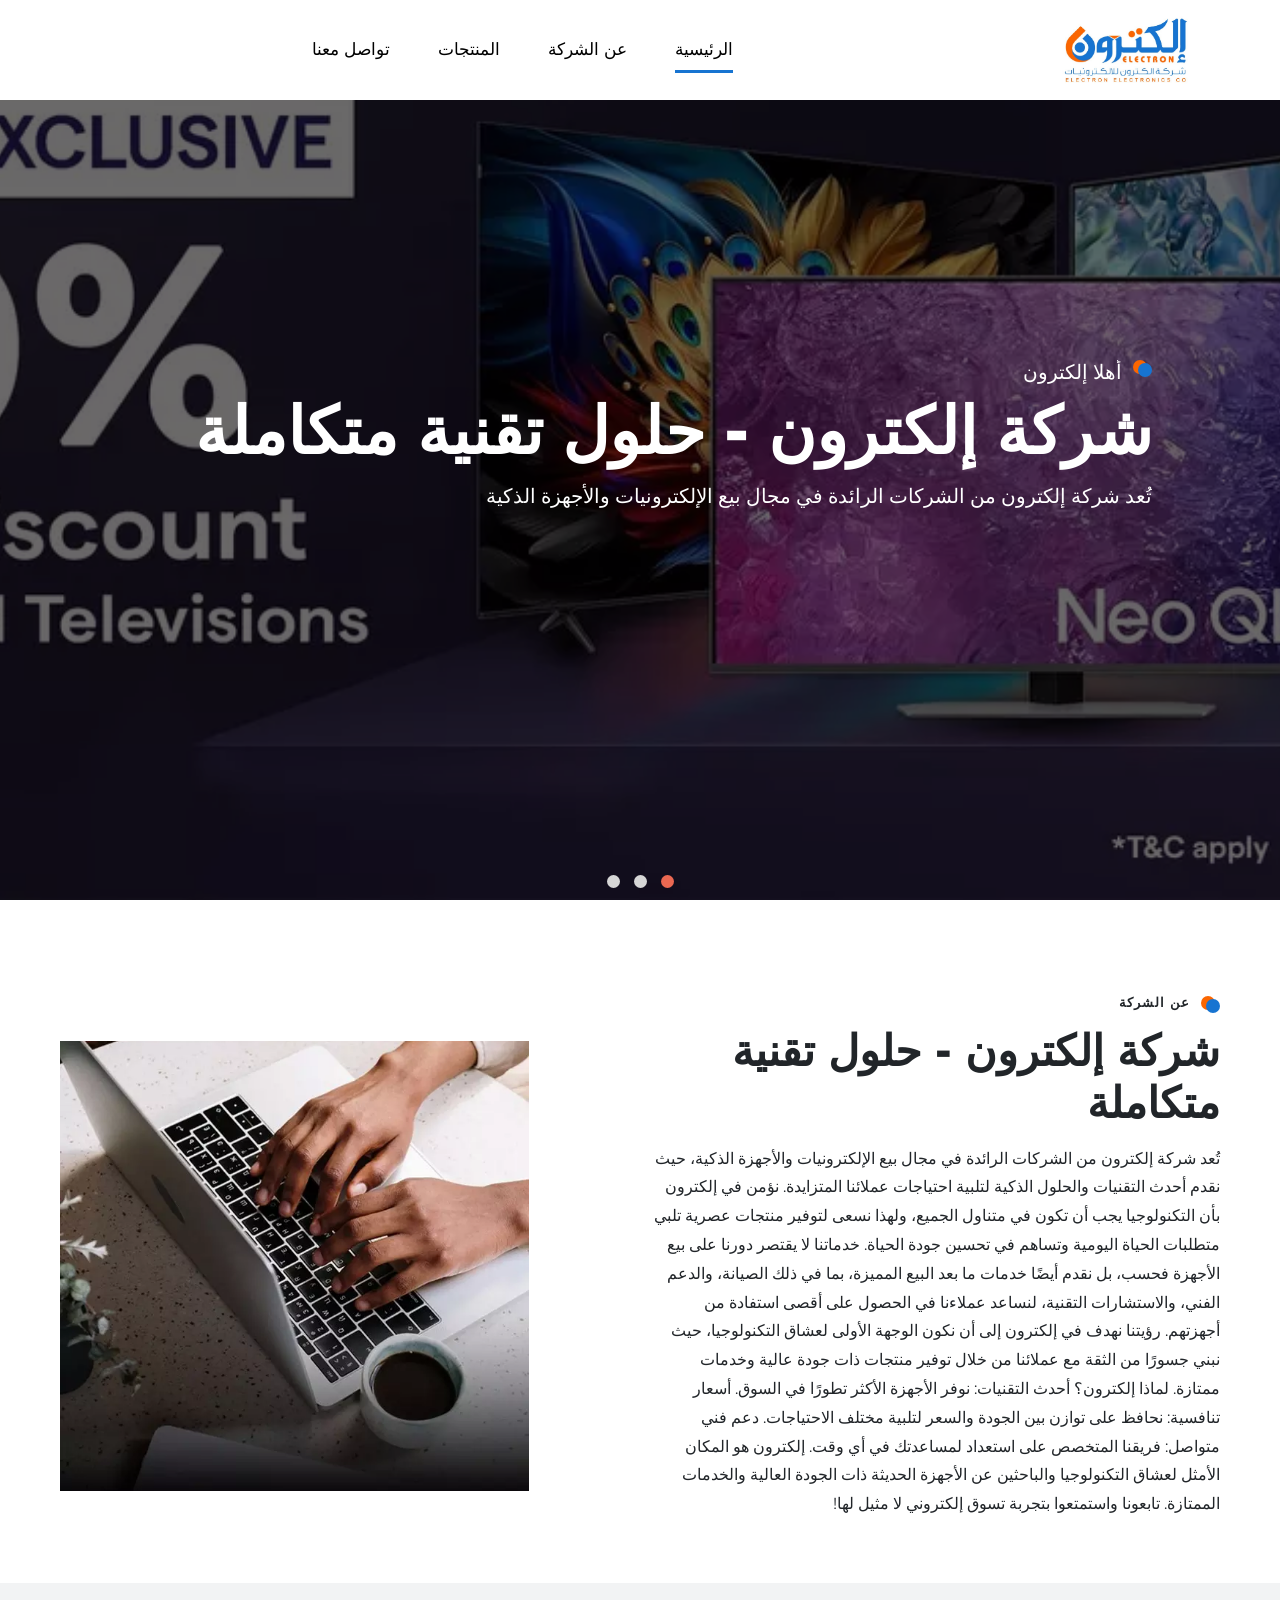
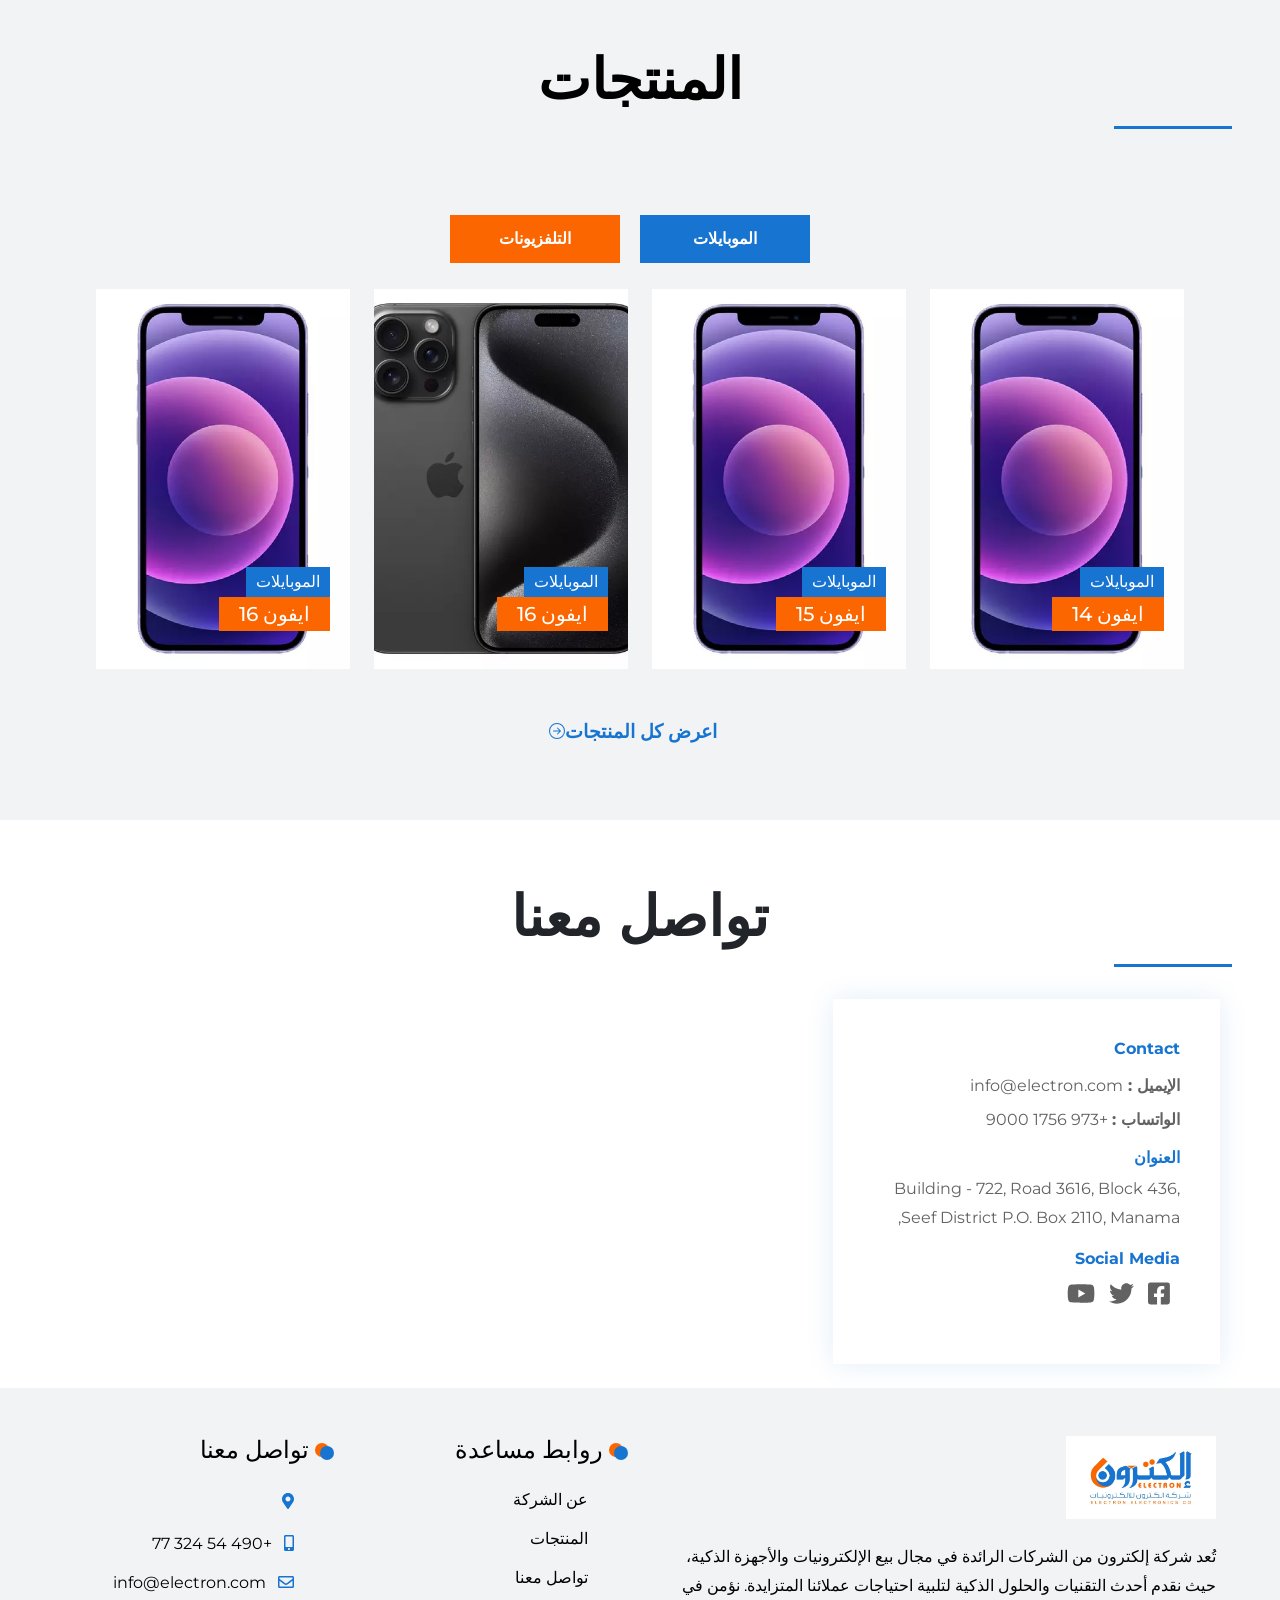
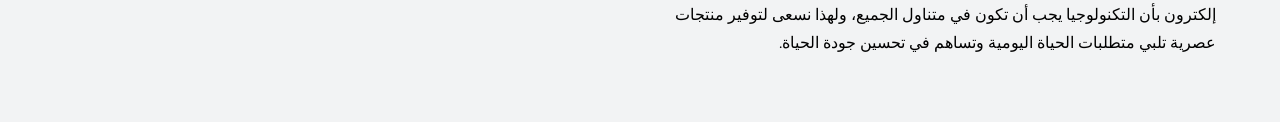
==== index.html @ dabadd3c "first commit" ====
<!DOCTYPE html>
<html dir="rtl" lang="ar">

<head>
  <meta charset="UTF-8" />
  <meta name="description" content="" />
  <meta name="keywords" content="" />
  <meta name="author" content="" />
  <meta http-equiv="X-UA-Compatible" content="IE=edge" />
  <meta name="viewport" content="width=device-width, initial-scale=1" />
  <meta property="og:url" content="" />
  <meta property="og:type" content="article" />
  <meta property="og:title" content="" />
  <meta property="og:description" content="" />
  <meta property="og:image" content="" />
  <title>إلكترون</title>

  <link rel="shortcut icon" href="SiteAssets/images/logo.jpg" sizes="25x25" />

  <!-- Stylesheets -->
  <link rel="stylesheet" href="SiteAssets/bootstrap-5.1.3/dist/css/bootstrap.min.css">
  <link rel="stylesheet" href="SiteAssets/fontawesome-free-5.15.4-web/css/all.min.css">
  <link rel="stylesheet" href="SiteAssets/css/animate.min.css">
  <link rel="stylesheet" href="SiteAssets/aos-master/dist/aos.css">


  <!-- Main Style -->
  <link rel="stylesheet" href="SiteAssets/css/style.css" type="text/css" />

  <!-- Owl Carousel -->
  <link rel="stylesheet" href="SiteAssets/OwlCarousel2-2.3.4/dist/assets/owl.carousel.min.css" />
  <link rel="stylesheet" href="SiteAssets/OwlCarousel2-2.3.4/dist/assets/owl.theme.default.min.css" />

  <!-- include Gallery (lightbox) plugin -->
  <link rel="stylesheet" href="SiteAssets/lightbox/css/lightbox.min.css" />
  <!-- fonts -->
  <link rel="preconnect" href="https://fonts.googleapis.com">
  <link rel="preconnect" href="https://fonts.gstatic.com" crossorigin>
  <link href="https://fonts.googleapis.com/css2?family=Montserrat:wght@400;500;600;700;800;900&display=swap"
    rel="stylesheet">
</head>

<body>

  <header class="navbar navbar-expand-lg navbar-dark fixed-top">
    <div class="contain px-5">
      <a class="navbar-brand" href="index.html">
        <img src="SiteAssets/images/logo.jpg">
      </a>
      <button class="navbar-toggler" type="button" data-bs-toggle="collapse" data-bs-target="#navbarSupportedContent"
        aria-controls="navbarSupportedContent" aria-expanded="false" aria-label="Toggle navigation">
        <span class="navbar-toggler-icon"></span>
      </button>
      <div class="collapse navbar-collapse" id="navbarSupportedContent">
        <ul class="navbar-nav mx-auto mb-2 mb-lg-0">
          <li class="nav-item active" aria-current="page">
            <a class="nav-link" href="index.html">الرئيسية</a>
          </li>
          <li class="nav-item">
            <a class="nav-link" href="about.html"> عن الشركة</a>
          </li>
          <li class="nav-item">
            <a class="nav-link" href="products.html">المنتجات</a>
          </li>
          <li class="nav-item">
            <a class="nav-link" href="contact.html"> تواصل معنا</a>
          </li>
        </ul>
      </div>


    </div>
  </header>

  <main>
    <section class="slider">
      <div class="owl-one owl-carousel owl-theme">
        <div class="item">
          <figure>
            <img src="SiteAssets/images/slide1.webp" alt="">
            <figcaption>
              <h5 class="slide-title-1"> أهلا إلكترون</h5>
              <h2 class="slide-title-2">            شركة إلكترون - حلول تقنية متكاملة
              </h2>
              <p class="slide-text">
                 تُعد شركة إلكترون من الشركات الرائدة في مجال بيع الإلكترونيات والأجهزة الذكية 
              </p>
            </figcaption>
          </figure>
        </div>

        <div class="item">
          <figure>
            <img src="SiteAssets/images/slide2.webp" alt="">
            <figcaption>
              <h5 class="slide-title-1"> أهلا إلكترون</h5>
              <h2 class="slide-title-2">            شركة إلكترون - حلول تقنية متكاملة
              </h2>
              <p class="slide-text">
                 تُعد شركة إلكترون من الشركات الرائدة في مجال بيع الإلكترونيات والأجهزة الذكية 
              </p>
            </figcaption>
          </figure>
        </div>
        <div class="item">
          <figure>
            <img src="SiteAssets/images/slide3.webp" alt="">
            <figcaption>
              <h5 class="slide-title-1"> أهلا إلكترون</h5>
              <h2 class="slide-title-2">            شركة إلكترون - حلول تقنية متكاملة
              </h2>
              <p class="slide-text">
                 تُعد شركة إلكترون من الشركات الرائدة في مجال بيع الإلكترونيات والأجهزة الذكية 
              </p>
            </figcaption>
          </figure>
        </div>
      </div>
    </section>

    <section class="about-sec p-sm-5 p-4 ">
      <div class="row pt-5 m-0 justify-content-between align-items-center overflow-hidden">
        <div class="col-lg-6 py-sm-0 py-4" data-aos="fade-left">
          <h6 class="about-mini-title">عن الشركة </h6>
          <h2 class="about-title my-3">
            شركة إلكترون - حلول تقنية متكاملة
          </h2>
          <p>

            تُعد شركة إلكترون من الشركات الرائدة في مجال بيع الإلكترونيات والأجهزة الذكية، حيث نقدم أحدث التقنيات
            والحلول الذكية لتلبية احتياجات عملائنا المتزايدة. نؤمن في إلكترون بأن التكنولوجيا يجب أن تكون في متناول
            الجميع، ولهذا نسعى لتوفير منتجات عصرية تلبي متطلبات الحياة اليومية وتساهم في تحسين جودة الحياة.

            خدماتنا
            لا يقتصر دورنا على بيع الأجهزة فحسب، بل نقدم أيضًا خدمات ما بعد البيع المميزة، بما في ذلك الصيانة، والدعم
            الفني، والاستشارات التقنية، لنساعد عملاءنا في الحصول على أقصى استفادة من أجهزتهم.

            رؤيتنا
            نهدف في إلكترون إلى أن نكون الوجهة الأولى لعشاق التكنولوجيا، حيث نبني جسورًا من الثقة مع عملائنا من خلال
            توفير منتجات ذات جودة عالية وخدمات ممتازة.

            لماذا إلكترون؟
            أحدث التقنيات: نوفر الأجهزة الأكثر تطورًا في السوق.
            أسعار تنافسية: نحافظ على توازن بين الجودة والسعر لتلبية مختلف الاحتياجات.
            دعم فني متواصل: فريقنا المتخصص على استعداد لمساعدتك في أي وقت.
            إلكترون هو المكان الأمثل لعشاق التكنولوجيا والباحثين عن الأجهزة الحديثة ذات الجودة العالية والخدمات
            الممتازة. تابعونا واستمتعوا بتجربة تسوق إلكتروني لا مثيل لها!


          </p>
        </div>
        <div class="col-lg-5 h-100" data-aos="fade-right">
          <figure class="about-img">
            <img src="SiteAssets/images/about.webp" alt="">

          </figure>
        </div>
      </div>

    </section>


    <section class="products p-sm-5 p-4 ">
      <h2 class="title display-4 pb-3 text-center" data-aos="fade-down">المنتجات</h2>
      <h6 class="px-xl-5 pt-3 text-center" data-aos="zoom-in">     في إلكترون، نقدم مجموعة واسعة من الأجهزة الإلكترونية، بما في ذلك الهواتف الذكية، وأجهزة الحاسوب المحمول،
        وأجهزة التلفاز الذكية، والسماعات، وغيرها من الملحقات التقنية. نقوم بتحديث تشكيلتنا باستمرار لضمان توفير أحدث
        الإصدارات التي تعتمد على أحدث التقنيات العالمية.</h6>
      <ul class="nav nav-pills justify-content-center" id="pills-tab" role="tablist">
        <li class="nav-item" role="presentation" data-aos="zoom-in">
          <button class="nav-link fw-bold active" id="pills-home-tab" data-bs-toggle="pill" data-bs-target="#pills-home"
            type="button" role="tab" aria-controls="pills-home" aria-selected="false">الموبايلات
          </button>

        </li>
        <li class="nav-item" role="presentation" data-aos="zoom-in">
          <button class="nav-link fw-bold" id="pills-profile-tab" data-bs-toggle="pill" data-bs-target="#pills-profile"
            type="button" role="tab" aria-controls="pills-profile" aria-selected="false">التلفزيونات
          </button>
        </li>
      </ul>
      <div class="tab-content px-xl-5 pt-3" id="pills-tabContent">
        <div class="tab-pane fade active show" id="pills-home" role="tabpanel" aria-labelledby="pills-home-tab">
          <div class="row">
            <div class="col-lg-3 col-md-6 mb-4 product position-relative" data-aos="zoom-in">
              <figure class="product-img m-0">
                <img src="SiteAssets/images/product1.webp" alt="#">
              </figure>
              <div class="pro-caption">
                <h6 class="product-btn"> <a href="products.html">الموبايلات</a></h6>
                <h5><a href="single-product.html"> ايفون 14</a></h5>
              </div>
            </div>
            <div class="col-lg-3 col-md-6 mb-4 product position-relative" data-aos="zoom-in">
              <figure class="product-img m-0">
                <img src="SiteAssets/images/product2.webp" alt="#">
              </figure>
              <div class="pro-caption">
                <h6 class="product-btn"> <a href="products.html">الموبايلات</a></h6>
                <h5><a href="single-product.html"> ايفون 15</a></h5>
              </div>
            </div>
            <div class="col-lg-3 col-md-6 mb-4 product position-relative" data-aos="zoom-in">
              <figure class="product-img m-0">
                <img src="SiteAssets/images/product3.webp" alt="#">
              </figure>
              <div class="pro-caption">
                <h6 class="product-btn"><a href="products.html">الموبايلات</a></h6>
                <h5><a href="single-product.html"> ايفون 16</a></h5>
              </div>
            </div>
            <div class="col-lg-3 col-md-6 mb-4 product position-relative" data-aos="zoom-in">
              <figure class="product-img m-0">
                <img src="SiteAssets/images/product1.webp" alt="#">
              </figure>
              <div class="pro-caption">
                <h6 class="product-btn"><a href="products.html">الموبايلات</a></h6>
                <h5><a href="single-product.html"> ايفون 16</a></h5>
              </div>
            </div>
          </div>

        </div>
        <div class="tab-pane fade" id="pills-profile" role="tabpanel" aria-labelledby="pills-profile-tab">
          <div class="row m-0">
            <div class="col-lg-4 col-md-6 mb-4 product position-relative" data-aos="zoom-in">
              <figure class="product-img m-0">
                <img src="SiteAssets/images/product2.jpg" alt="#">
              </figure>
              <div class="pro-caption">
                <h6 class="product-btn"></h6>
                <h5><a href="single-product.html">Product Name</a></h5>
              </div>
            </div>
            <div class=" col-lg-4 col-md-6 mb-4 product position-relative" data-aos="zoom-in">
              <figure class="product-img m-0">
                <img src="SiteAssets/images/product3.jpg" alt="#">
              </figure>
              <div class="pro-caption">
                <h6 class="product-btn">Category 2</h6>
                <h5><a href="single-product.html">Product Name</a></h5>
              </div>
            </div>
            <div class=" col-lg-4 col-md-6 mb-4 product position-relative" data-aos="zoom-in">
              <figure class="product-img m-0">
                <img src="SiteAssets/images/slider6.jpeg" alt="#">
              </figure>
              <div class="pro-caption">
                <h6 class="product-btn">Category 2</h6>
                <h5><a href="single-product.html">Product Name</a></h5>
              </div>
            </div>

          </div>

        </div>
        <div class="tab-pane fade" id="pills-contact" role="tabpanel" aria-labelledby="pills-contact-tab">
          <div class="row m-0">
            <div class=" col-lg-4 col-md-6 mb-4 product position-relative" data-aos="zoom-in">
              <figure class="product-img m-0">
                <img src="SiteAssets/images/product7.png" alt="#">
              </figure>
              <div class="pro-caption">
                <h6 class="product-btn">Category 3</h6>
                <h5><a href="single-product.html">Product Name</a></h5>
              </div>
            </div>
            <div class=" col-lg-4 col-md-6 mb-4 product position-relative" data-aos="zoom-in">
              <figure class="product-img m-0">
                <img src="SiteAssets/images/product8.png" alt="#">
              </figure>
              <div class="pro-caption">
                <h6 class="product-btn">Category 3</h6>
                <h5><a href="single-product.html">Product Name</a></h5>
              </div>
            </div>
            <div class=" col-lg-4 col-md-6 mb-4 product position-relative" data-aos="zoom-in">
              <figure class="product-img m-0">
                <img src="SiteAssets/images/product9.png" alt="#">
              </figure>
              <div class="pro-caption">
                <h6 class="product-btn">Category 3</h6>
                <h5><a href="single-product.html">Product Name</a></h5>
              </div>
            </div>
          </div>

        </div>
      </div>
      <div class="section-link text-center py-4" data-aos="fade-in">
        <a href="products.html">
          <span> اعرض كل المنتجات </span>
          <svg xmlns="http://www.w3.org/2000/svg" width="16" height="16" fill="currentColor"
            class="bi bi-arrow-left-circle" viewBox="0 0 16 16">
            <path fill-rule="evenodd"
              d="M1 8a7 7 0 1 0 14 0A7 7 0 0 0 1 8zm15 0A8 8 0 1 1 0 8a8 8 0 0 1 16 0zM4.5 7.5a.5.5 0 0 0 0 1h5.793l-2.147 2.146a.5.5 0 0 0 .708.708l3-3a.5.5 0 0 0 0-.708l-3-3a.5.5 0 1 0-.708.708L10.293 7.5H4.5z">
            </path>
          </svg> </a>
      </div>

    </section>

    <section class="contact pt-sm-5 pt-4 px-sm-5 px-4">
      <h2 class="title display-4 pb-3 text-center" data-aos="fade-down">تواصل معنا</h2>

      <div class="row p-4 overflow-hidden">
        <div class="col-xl-4 col-lg-6 p-0" data-aos="fade-left">
          <div class="contact-info ">
            <h6 class="contact-title">Contact</h6>
            <ul class="list-unstyled mx-0 my-3 p-0">

              <li><a href="#" class="d-block">
                  <strong>الإيميل : </strong>
                  info@electron.com
                </a>
              </li>
              <li><a href="#" class="d-block">
                  <strong>الواتساب :</strong>
                  +973 1756 9000
                </a>
              </li>
            </ul>
            <h6 class="contact-title">العنوان</h6>
            <p>Building - 722, Road 3616, Block 436,
              Seef District P.O. Box 2110, Manama,</p>
            <h6 class="contact-title">Social Media</h6>
            <div class="social-media">
              <a href="#"><i class="fab fa-facebook-square"></i></a>
              <a href="#"><i class="fab fa-twitter"></i></a>
              <a href="#"><i class="fab fa-youtube"></i></a>
            </div>
          </div>
        </div>
        <div class="col-xl-8 col-lg-6 contact-map p-0" data-aos="fade-right">
          <iframe
            src="https://www.google.com/maps/embed?pb=!1m18!1m12!1m3!1d3578.799368469209!2d50.571466276994364!3d26.235707817900543!2m3!1f0!2f0!3f0!3m2!1i1024!2i768!4f13.1!3m3!1m2!1s0x3e49a5f55a7ff94b%3A0xbfbbfa24431b8371!2sGPS!5e0!3m2!1sen!2seg!4v1685202428019!5m2!1sen!2seg"
            width="600" height="450" style="border:0;" allowfullscreen="" loading="lazy"
            referrerpolicy="no-referrer-when-downgrade"></iframe>
        </div>

      </div>
    </section>

  </main>
  <footer class="p-sm-5 p-4">
    <div class="row position-relative justify-content-center px-3">
      <div class="col-lg-6">
        <figure>
          <img src="SiteAssets/images/logo.jpg" alt="#">
          <figcaption class="pt-4">
            <p>تُعد شركة إلكترون من الشركات الرائدة في مجال بيع الإلكترونيات والأجهزة الذكية، حيث نقدم أحدث التقنيات والحلول الذكية لتلبية احتياجات عملائنا المتزايدة. نؤمن في إلكترون بأن التكنولوجيا يجب أن تكون في متناول الجميع، ولهذا نسعى لتوفير منتجات عصرية تلبي متطلبات الحياة اليومية وتساهم في تحسين جودة الحياة.</p>
          </figcaption>

        </figure>
      </div>
      <div class="col-lg-6">
        <div class="row">
          <div class="col-md-6 col-sm-12 ps-lg-5">
            <h4 class="footer-title position-relative">روابط مساعدة</h4>
            <ul class="list-unstyled pt-4">
              <li><a href="about.html">عن الشركة</a></li>
              <li><a href="products.html">المنتجات</a></li>
              <li><a href="contact.html">تواصل معنا</a></li>
            </ul>
          </div>
          <div class="col-md-6 col-sm-12">
            <h4 class="footer-title position-relative">تواصل معنا</h4>
            <ul class="list-unstyled pt-4 ">
              <li>
                <p class="m-0">
                  <i class="fas fa-map-marker-alt main-color"></i>
                </p>
              </li>
              <li>
                <i class="fas fa-mobile-alt main-color"></i>
                <a href="#" class="d-inline mb-2 mx-2">+490 54 324 77</a>
              </li>
              <li>
                <i class="far fa-envelope main-color"></i>
                <a href="#" class="d-inline mb-2 mx-2">
                  info@electron.com
                </a>
              </li>
            </ul>
          </div>
        </div>
      </div>
    </div>
  </footer>
  <script src="SiteAssets/js/jquery-3.6.0.min.js"></script>
  <script src="SiteAssets/bootstrap-5.1.3/dist/js/bootstrap.min.js"></script>
  <script src="SiteAssets/fontawesome-free-5.15.4-web/js/all.min.js"></script>

  <!-- Main js -->
  <script src="SiteAssets/js/style.js"></script>

  <!-- include Gallery (lightbox) plugin js-->
  <script src="SiteAssets/lightbox/js/lightbox.min.js"></script>

  <!-- include Owl Carousel plugin js-->
  <script src="SiteAssets/OwlCarousel2-2.3.4/dist/owl.carousel.min.js"></script>
  <script src="SiteAssets/aos-master/dist/aos.js"></script>
  <script>
    AOS.init();
  </script>

  <script>
    $('.owl-one').owlCarousel({
      items: 1,
      loop: true,
      dots: true,
      nav: true,
      autoplay: true,
      smartSpeed: 450,
      rtl: true,

    });

  </script>
  <script>
    var slideIndex = 1;
    showSlides(slideIndex);

    function plusSlides(n) {
      showSlides(slideIndex += n);
    }

    function currentSlide(n) {
      showSlides(slideIndex = n);
    }

    function showSlides(n) {
      var i;
      var slides = document.getElementsByClassName("mySlides");
      var dots = document.getElementsByClassName("demo");
      if (n > slides.length) {
        slideIndex = 1
      }
      if (n < 1) {
        slideIndex = slides.length
      }
      for (i = 0; i < slides.length; i++) {
        slides[i].style.display = "none";
      }
      for (i = 0; i < dots.length; i++) {
        dots[i].className = dots[i].className.replace(" active", "");
      }
      slides[slideIndex - 1].style.display = "block";
      dots[slideIndex - 1].className += " active";
    }
  </script>
</body>

</html>
---- SiteAssets/css/style.css ----
html {
    scroll-behavior: smooth;
}

::-webkit-scrollbar {
    width: 10px;
}

::selection {
    background-color: #1774d1;
    -webkit-text-fill-color: #ffffff;
    color: #ffffff;
}

::-moz-selection {
    background-color: #1774d1;
    color: #ffffff;
    -webkit-text-fill-color: #ffffff;

}

::-webkit-selection {
    background-color: #1774d1;
    -webkit-text-fill-color: #ffffff;
    color: #ffffff;
}

::-webkit-scrollbar-track {
    background: #f1f1f1;
}

::-webkit-scrollbar-thumb {
    background: #1774d1;
}

/* ::-webkit-scrollbar-thumb:hover {
    background: #ddd;
} */

body {
    font-family: 'Montserrat', sans-serif;
}

.main-color {
    color: #1774d1;
}

/* any link to read */
a {
    text-decoration: none;
    color: inherit;
}

a:hover {
    color: inherit;
}

p {
    line-height: 1.8;
}

.btn {
    padding: 0.65rem 2.5rem;
    box-shadow: none;
    color: #fff;
    background: #1774d1;
    border: 2px solid transparent;

}

.btn:focus {
    outline: 0;
    box-shadow: none;
}

.btn .svg-inline--fa {
    vertical-align: middle;
    margin-right: 10px;
}

.btn:hover {
    border: 2px solid #1774d1;
    color: #1774d1;
    background: transparent;
}

.about-mini-title {
    position: relative;
    font-size: 13px;
    font-weight: 700;
    line-height: 1em;
    letter-spacing: 1px;
    text-transform: uppercase;
    padding-right: 30px;
}

.about-mini-title::before {
    position: absolute;
    content: '';
    right: 0px;
    top: 3px;
    width: 14px;
    height: 14px;
    border-radius: 50px;
    background-color: #1774d1;
}

.about-mini-title::after {
    position: absolute;
    content: '';
    right: 5px;
    top: 0px;
    width: 14px;
    height: 14px;
    z-index: -1;
    /* opacity: 0.40; */
    border-radius: 50px;
    background-color: #fb6600;
}

.about-title {
    font-size: 2.7rem;
    font-weight: 800;
}

.title {
    font-weight: 700;
    position: relative;
    /* background:-webkit-gradient(linear, 0% 0%, 100% 0%, from(rgb(129, 21, 255)), color-stop(0.5, rgb(255, 42, 208)), to(rgb(255, 143, 42))); */

    background-size: 210% auto;
    padding: 15px 0;
}

.title::after {
    position: absolute;
    content: "";
    right: 0;
    height: 3px;
    width: 10%;
    right: 0;
    background: #1774d1;
    bottom: 0;
    margin: auto;

}

.section-link a {
    font-size: 1.2rem;
    font-weight: 400;
    color: #1774d1;
    display: inline-flex;
    justify-content: center;
    align-items: center;
    transition: all 0.3s ease-in-out;
    position: relative;
    padding-bottom: 3px;
}

.section-link a::before {
    position: absolute;
    content: "";
    right: 0;
    bottom: 0;
    width: 0;
    height: 1px;
    transition: all 0.3s ease-in-out;
    background: #1774d1;

}

.section-link a span {
    display: inline-block;
    margin-right: 15px;
    margin-bottom: 0;
    font-weight: 700;
}

.section-link svg {
    max-width: 25px;
    margin-bottom: 0;
    transition: all 0.3s ease-in-out;
}

.section-link a:hover::before {
    width: 100%;
}

.section-link a:hover svg {
    transform: rotate(360deg);
}

/*--- navbar styling ---*/
header.navbar {
    background-color: #fff;
    padding: 0;
}

header .navbar-toggler {
    border-radius: 0;
}

header .navbar-toggler:focus {
    box-shadow: none;
}

/* header.navbar .navbar-brand {
    margin-left: 1rem;
} */
header.navbar .navbar-brand{
    padding: 0;
}
header.navbar .navbar-brand img {
    height: 100px;
    width: 100%;
    object-fit: contain;
    transition: all 0.3s ease-in-out;
}

header.navbar-dark .navbar-nav .nav-link {
    font-weight: 500;
    margin: 0 1.5rem;
    transition: all .3s ease-in-out;
    position: relative;
    font-size: 17px;
    color: #000;
    padding: 0.65rem 0;
}

header.navbar-dark .navbar-nav .nav-link::before {
    position: absolute;
    content: "";
    left: 0;
    bottom: 0;
    width: 0;
    height: 3px;
    background-color: #1774d1;
    transition: all 0.3s ease-in-out;
    z-index: 1;
}

header.navbar-dark .navbar-nav .nav-link:hover::before {
    width: 100%;
}

header.navbar-dark .navbar-nav .active .nav-link::before {
    width: 100%;
}

header.navbar.navbar-dark .navbar-nav .nav-link.active,
header.scroll.navbar-dark .navbar-nav .nav-link.active {
    color: #1774d1;

}

header .dropdown:hover .dropdown-menu {
    display: block;
}

header .dropdown-item {
    font-weight: 700;
    transition: all .3s ease-in-out;
}

header .dropdown-item:focus,
.dropdown-item:hover,
.dropdown-item.active {
    color: black !important;
    background: #1774d1;
    padding-right: 30px;
}

header.navbar .search svg {
    text-transform: uppercase;
    font-size: 1.1rem;
    font-weight: 900;
    margin-right: 0.5rem;
    margin-left: 0.5rem;
    color: #ffffffbf;
}

header.navbar .search:hover svg {
    color: #1774d1;
}

header.scroll {
    background-color: #fff;
    box-shadow: 0 0 10px #00000029;
    color: black !important;
}


header.scroll.navbar-dark .navbar-nav .nav-link {
    color: black;
}

header.navbar.scroll .search {
    color: black;

}

.contain {
    display: flex;
    flex-wrap: inherit;
    justify-content: space-between;
    align-items: center;
    width: 100%;
}

.modal-backdrop {
    z-index: 1;
}

.modal {
    background-color: #000000ad;
}

.modal-body .btn-close {
    border-radius: 0;
    box-shadow: none;

}

.modal-content {
    border-radius: 0;
    border: 0;
}

.form-control {
    border: 0;
    border-radius: 0;
    font-size: 1.5rem;
    text-align: center;
    padding: 20px;

}

.form-control:focus {
    box-shadow: none;
    border: 0;

}

/*------------ inner header ----------*/
.inner-header figure {
    margin: 0;
    position: relative;
}

.inner-header figure img {
    height: 65vh;
    width: 100%;
    object-fit: cover;
}

.inner-header figure::before {
    content: "";
    position: absolute;
    top: 0;
    right: 0;
    width: 100%;
    height: 100%;
    background: #000000b3;
    z-index: 1;
}

.inner-header figure figcaption {
    position: absolute;
    padding: 20px;
    right: 15%;
    left: 15%;
    bottom: 20%;
    z-index: 1;
    text-align: center;
    flex-direction: column;
    display: flex;
    align-items: center;
    justify-content: center;
    color: #f2f3f4;
    /* text-shadow: 0 3px 20px rgba(0,0,0,.9); */
}

.inner-header figure figcaption .breadcrumb-item {
    display: flex;
    font-size: 1.2rem;
    font-weight: 600;
    color: rgba(255, 255, 255, 0.51);

}

.inner-header figure figcaption h2 {
    color: #fff;
    font-weight: 900;

}

.inner-header figure figcaption .breadcrumb-item a {
    padding: 0 5px;
    transition: all 0.3s ease-in-out;
    background: transparent;
}

.inner-header figure figcaption .breadcrumb-item a:hover {
    color: #1774d1;

    animation: 6s forwards linkColorAnimation;
}

.inner-header figure figcaption .breadcrumb-item.active {
    color: #1774d1;

}

.inner-header figure figcaption .breadcrumb-item+.breadcrumb-item::before {
    color: #ea6852;
}

/*-------- slider ----------*/

.slider .item figure {
    width: 100%;
    overflow: hidden;
    margin: 0;
    position: relative;
}

.slider .item figure img {
    height: 100vh;
    object-fit: cover;
}

@keyframes zoomEffect {
    from {
        transform: scale(1, 1)
    }

    to {
        transform: scale(2)
    }
}

.slider .active img {
    animation: 45s ease normal none infinite zoomEffect;
    /* transform: translate3d(0px, 0px, 0px) scale(1); */
}

.slider .item figure:after {
    background: #02000096;
    position: absolute;
    content: "";
    right: 0;
    top: 0;
    width: 100%;
    height: 100%;
    z-index: 0;
}

.slider .item figcaption {
    /* width: 80%;
    margin: auto; */
    z-index: 2;
    position: absolute;
    top: 40%;
    right: 10%;
    left: 0;
    text-transform: capitalize;
    color: #fff;
    overflow: hidden;
    /* text-shadow: 5px 1px 9px black; */
}

.slider .item figcaption .slide-title-1 {
    padding-right: 30px;
    position: relative;
}

.slide-title-1::before {
    position: absolute;
    content: '';
    right: 0px;
    top: 3px;
    width: 14px;
    height: 14px;
    border-radius: 50px;
    background-color: #1774d1;
}

.slide-title-1::after {
    position: absolute;
    content: '';
    right: 5px;
    top: 0px;
    width: 14px;
    height: 14px;
    z-index: -1;
    /* opacity: 0.40; */
    border-radius: 50px;
    background-color: #fb6600;
}

.slider .owl-item.active .slide-title-1 {
    animation-duration: 1s;
    animation-fill-mode: both;
    animation-name: fadeInDown;
    animation-delay: 0.3s;
}

.slider .item figcaption .slide-title-2 {
    font-weight: 800;
    font-size: 65px;
    /* width: 533px; */
}

.slider .owl-item.active .slide-title-2 {
    animation-duration: 1s;
    animation-fill-mode: both;
    animation-name: fadeInDown;
    animation-delay: 0.5s;
}

.slider .item figcaption .slide-text {
    font-size: 20px;
}

.slider .owl-item.active .slide-text {
    animation-duration: 1s;
    animation-fill-mode: both;
    animation-name: slideInDown;
    animation-delay: 0.4s;
}

.slider .owl-item.active figcaption::before {
    animation-duration: 1s;
    animation-fill-mode: both;
    animation-name: slideInDown;
    animation-delay: 0.5s;
}

.owl-theme .owl-dots .owl-dot span {
    /* border: 2px solid linear-gradient(90deg, rgb(129, 21, 255) 0px, rgb(255, 42, 208) 50%, rgb(255, 143, 42) 100%) ;; */
    width: 13px !important;
    height: 13px !important;
}

.owl-theme .owl-nav {
    margin-top: 0 !important;
}

.slider .owl-nav .owl-prev,
.slider .owl-nav .owl-next {
    position: absolute;
    opacity: 0;
    transition: all 0.4s ease-out;
    background-color: transparent !important;

}

.slider .owl-nav .owl-prev {
    right: 40px;
}

.slider .owl-nav .owl-next {
    left: 40px;
}

.slider:hover .owl-prev {
    right: 20px;
    opacity: 1;
}

.slider:hover .owl-next {
    left: 20px;
    opacity: 1;
}

.slider .owl-nav span {
    font-size: 3.3em;
    color: #1774d1;
}

.slider .owl-nav span:hover {
    color: #1774d1;

}

.slider .owl-nav:focus {
    outline: 0;
}

.slider .owl-theme .owl-dots {
    position: absolute;
    bottom: 0;
    left: 0;
    right: 0;
    margin: auto;
}

.owl-theme .owl-dots .owl-dot.active span,
.owl-theme .owl-dots .owl-dot:hover span {
    background: #ea6852 !important;
}

/*----- Products section -----*/
/* .events{
    background-image: url(../images/h1-background-img-2.jpg);
    background-position: bottom center;
} */
.products {
    background:#f2f3f4;
    color: #000;
}

.nav-pills .nav-link {
    background-color: #fb6600;
    color: #fff;
    border: 2px solid transparent;
    border-radius: 0;
    margin: 15px 0 10px 20px;
    padding: 10px;
    min-width: 170px;
    font-size: 1rem;
    /* border-radius: 2.5rem; */
}

.nav-pills .nav-link.active,
.nav-pills .show>.nav-link {
    /* border: 2px solid #fff; */
    background: #1774d1;
    color: #fff;
}

.products-page .nav-pills .nav-link {
    display: flex;
    justify-content: space-between;
    align-items: center;
    margin: 0 0 20px;
    padding: 15px;
}

.products-page .nav-pills .nav-link svg {
    transition: all 0.2s ease-in-out;
}

.products-page .nav-pills .nav-link:hover svg,
.nav-pills .nav-link.active svg,
.nav-pills .show>.nav-link svg {
    transform: rotate(-50deg);
}

/* .products .tab-pane {
    min-height: 430px;
} */

.product-img img {
    width: 100%;
    height: 380px;
    object-fit: cover;
    background: #fff;
}

.pro-caption {
    position: absolute;
    padding: 30px 20px;
    bottom: 0;
}

.product-btn {
    display: inline-block;
    color: white;
    padding: 5px 10px;
    background: #1774d1;
    margin-bottom: 0;
    transition: all 0.1s ease-in-out;
}

.pro-caption h5 {
    padding: 5px 20px;
    transition: all 0.1s ease-in-out;
    background: #fb6600;
    color: #fff;
}

/*------- contact section ------*/
.contact .contact-map {
    margin: auto;
    height: 100%;
}

.contact .contact-map iframe {
    width: 100%;
    height: 350px;
    margin-right: -25px;
    /* border-radius: 2.5rem; */
}

.contact ul li {
    margin-bottom: 10px;
}

.contact .contact-info {
    padding: 40px;
    height: 365px;
    color: #626262;
    background: #fff;
    box-shadow: 0px 0px 26px #1774d11f;

}

.contact .contact-title {
    color: #1774d1;
    font-weight: 700;
}

.social-media a {
    padding-right: 10px;
    font-size: 25px;
}
/*------- contact section ------*/
.contact.page .form{
    background: url(../images/contact.jpeg) no-repeat;
    position: relative;
    background-attachment: fixed;
    z-index: 1;
    background-size: cover;
}

.contact.page .form::before {
    position: absolute;
    content: "";
    background: #fafafad1;
    width: 100%;
    height: 100%;
    right: 0;
    top: 0;
    background-attachment: fixed;
    z-index: -1;
}

.contact .contact-map {
    top: 0;
    bottom: 0;
    margin: auto 0;
    padding-right: 0;
}

.contact iframe {
    height: 100%;
    min-height: 300px;
    width: 100%;
}

.form .form-data {
    /* border-bottom: 1px solid rgba(255, 255, 255, 0.65); */
    padding: 15px;
    width: 100%;
    margin-bottom: 25px;
    color: #fff;
    outline: 0;
    background: #fff;
}

.contact textarea.form-data {
    min-height: 180px;
}



.owl-carousel .owl-nav .owl-prev {
    position: absolute;
    background-color: transparent !important;
    top: 0;
    bottom: 0;
    margin: auto;
}

.owl-carousel .owl-nav .owl-next {

    position: absolute;
    background-color: transparent !important;
    top: 0;
    bottom: 0;
    margin: auto;
}

.owl-nav span {
    font-size: 4rem;
    color: #1774d1;
    margin: 10px -5px;
}

/* products page */
.products-page .item {
    box-shadow: 0px 0px 10px 0px rgb(0 0 0 / 10%);
}

.products-page .item figure img {
    height: 265px;
    width: 100%;
    object-fit: cover;
}

.product-details-item {
    margin-bottom: 20px;
    background: #f2f3f4;
    padding: 20px;
}

.product-details-item-img img {
    min-width: 100%;
    object-fit: contain;
    height: 335px;

}

.product-details-text h3 {
    font-weight: 700;
    margin-bottom: 16px;
}

.product-item {
    margin-bottom: 50px;
    border: 1px solid #252525;
    padding: 20px;
    background: #f2f3f4;
    display: inline-block;
}

.product-item:hover img {
    transform: scale(1.05);
}

.product-item:hover .product-item-text a {
    color: #1774d1;

}

.product-item-img {
    position: relative;
    overflow: hidden;
    margin: 0;
}

.product-item-img img {
    height: 300px;
    width: 100%;
    object-fit: cover;
    transition: all 0.3s ease-in-out;
}

.product-item-text {
    text-align: center;
    padding-top: 15px;
    color: #000;
}

.product-item-text a {
    transition: all 0.3s ease-in-out;
}

.share a {
    margin: 0 20px;
}
.product-details-item-slider img {
    height: 110px;
    object-fit: cover;
    cursor: pointer;

}
/*----- footer -----*/
footer {
    position: relative;
    background-color: #f2f3f4;
    color: #000;

}

footer figure img {
    height: 100%;
    width: 150px;
    object-fit: contain;

}

/* footer::before {
    content: '';
    top: 0;
    left: 0;
    right: 0;
    bottom: 0;
    position: absolute;
} */
.footer-title {
    padding-right: 25px;
    margin: 0;
}

footer .footer-title::before {
    position: absolute;
    content: '';
    right: 0px;
    top: 10px;
    width: 14px;
    height: 14px;
    border-radius: 50px;
    background-color: #1774d1;
    z-index: 2;

}

footer .footer-title::after {
    position: absolute;
    content: '';
    right: 5px;
    top: 7px;
    width: 14px;
    height: 14px;
    z-index: 1;
    /* opacity: 0.40; */
    border-radius: 50px;
    background-color: #fb6600;
}

footer li {
    padding-bottom: 15px;
}

footer .copy {
    border-top: 1px solid #252525;
}

footer .copy div {
    width: 35%;
    padding-top: 20px;
    margin: auto;
}

footer * a:hover {
    color: #1774d1;

}

@media(max-width: 1024px) {}

@media(max-width: 768px) {}

@media(max-width: 640px) {}

@media(max-width: 480px) {
    .slider .item figcaption .slide-title-2 {
        font-size: 40px;
        /* width: 305px; */
    }
}

@media(max-width: 360px) {}

/*------------ about page ------------*/
.about-img {
    width: 100%;
    height: 100%;
    margin: 0;
    position: relative;
}

.about-img img {
    width: 100%;
    height: 450px;
    object-fit: cover;
}

.about-img figcaption {
    background: linear-gradient(90deg, rgb(129, 21, 255) 0px, rgb(255, 42, 208) 50%, rgb(255, 143, 42) 100%);
    text-align: center;
    position: absolute;
    bottom: 25px;
    right: -50px;
    color: white;
    display: flex;
    width: 160px;
    height: 160px;
    justify-content: center;
    align-items: center;
    flex-direction: column;
}

.mission-vision {
    text-align: center;
    background-color: #f2f3f4;
    padding: 20px;
    transition: all 0.3s ease-in-out;
    position: relative;
    overflow: hidden;
    z-index: 77;
    min-height: 475px;
}

.mission-vision::before {
    content: "";
    position: absolute;
    top: -6px;
    right: -6px;
    width: 12px;
    height: 12px;
    transform: rotate(45deg);
    background-color: rgba(255, 255, 255, .27);
}

/* .mission-vision:hover {
    background-color: rgba(255, 255, 255, .025);
} */

.icon {
    font-size: 2.2rem;
    width: 100px;
    margin: 20px auto;
    height: 100px;
    display: flex;
    align-items: center;
    justify-content: center;
    border-radius: 50%;
    position: relative;
    background: #fff;
    border: 2px dotted #fff;
}

.icon::before {
    content: "";
    background: linear-gradient(90deg, rgb(95 41 94) 0px, rgb(189 60 75) 50%, rgb(241 159 85) 100%);
    /* animation: 30s linear infinite counterRotateInfinitely; */
    /* transition: .3s; */
    position: absolute;
    width: 110px;
    height: 110px;
    z-index: -1;
    border-radius: 50%;
    /* border: 2px dashed #1774d1; */
}

.icon svg {
    background: linear-gradient(90deg, rgb(95 41 94) 0px, rgb(189 60 75) 50%, rgb(241 159 85) 100%);
    -webkit-background-clip: text;
    -webkit-text-fill-color: transparent;
    transition: all 0.3s ease-in-out;
}

.mission-vision:hover svg {
    transform: scale(1.2);
}

/* @keyframes counterRotateInfinitely {
    0% {
        -webkit-transform: rotate(0);
        transform: rotate(0)
    }

    100% {
        -webkit-transform: rotate(-360deg);
        transform: rotate(-360deg)
    }
} */
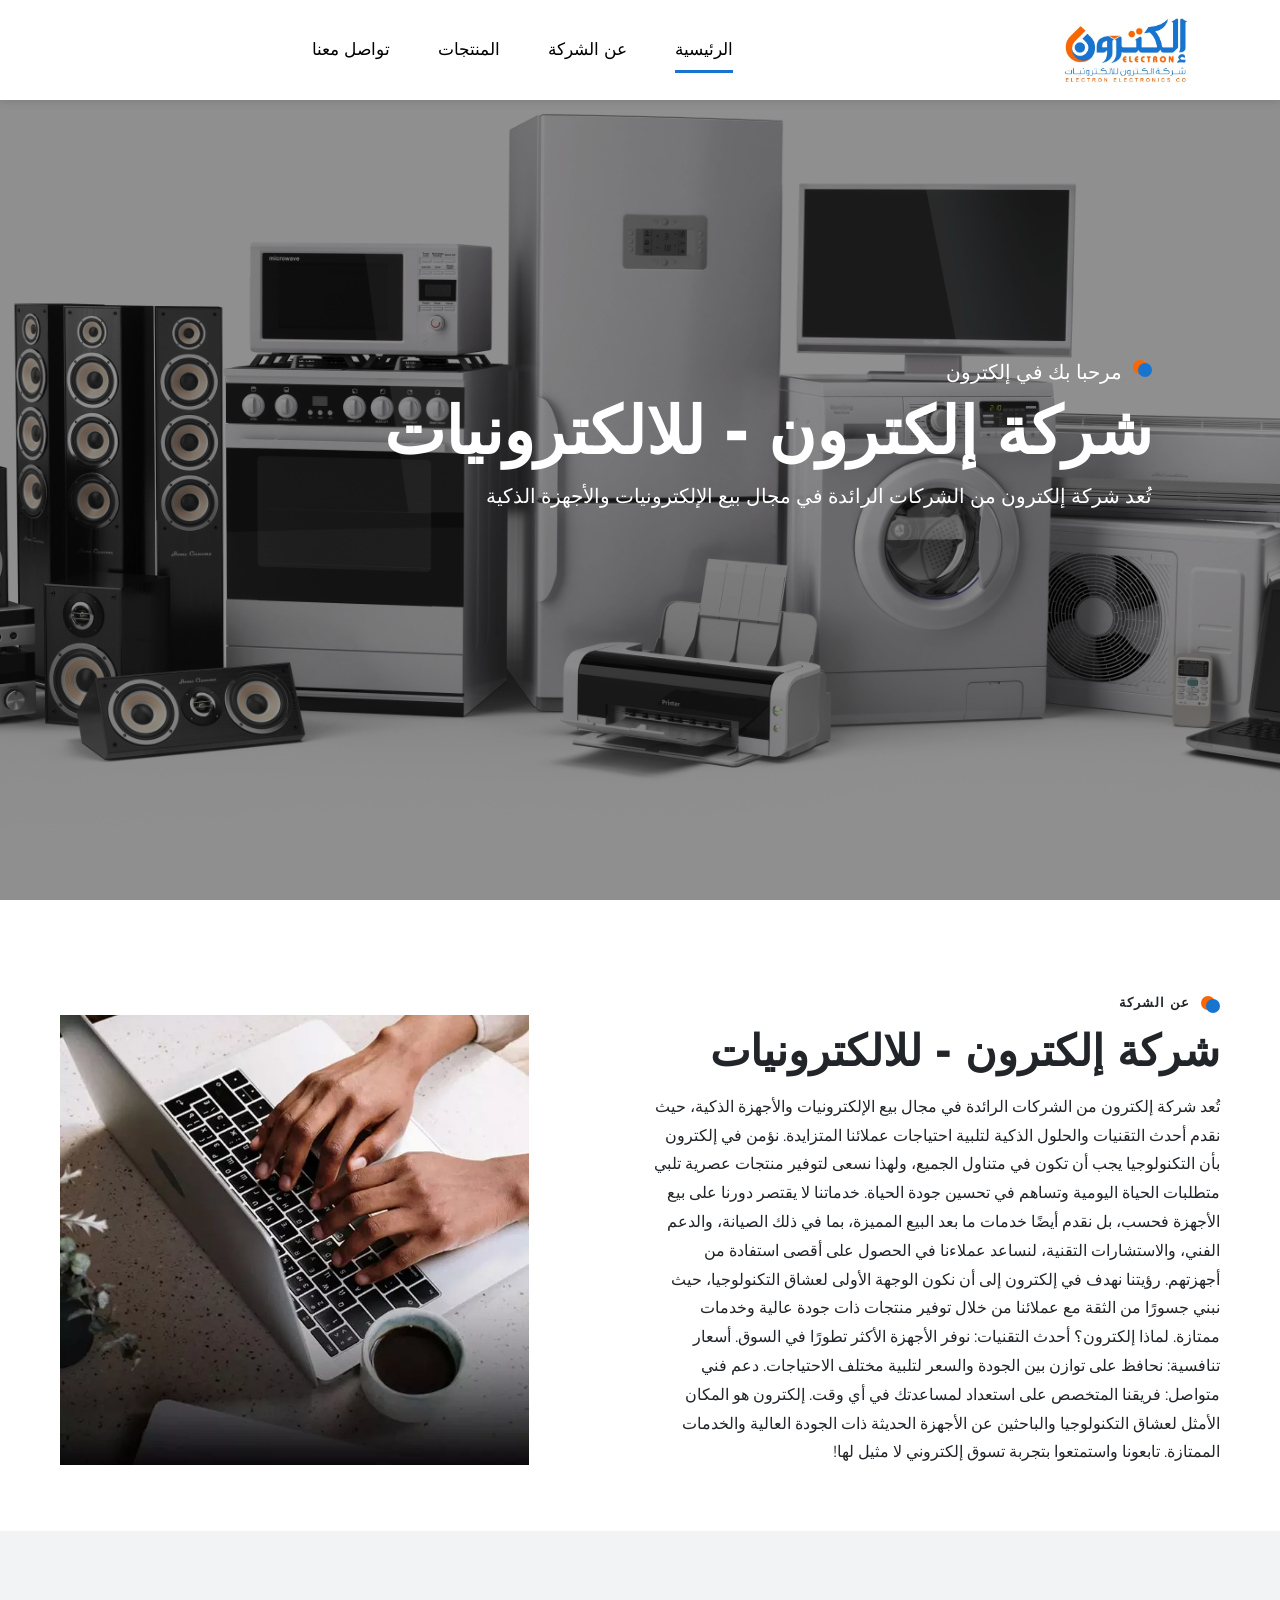
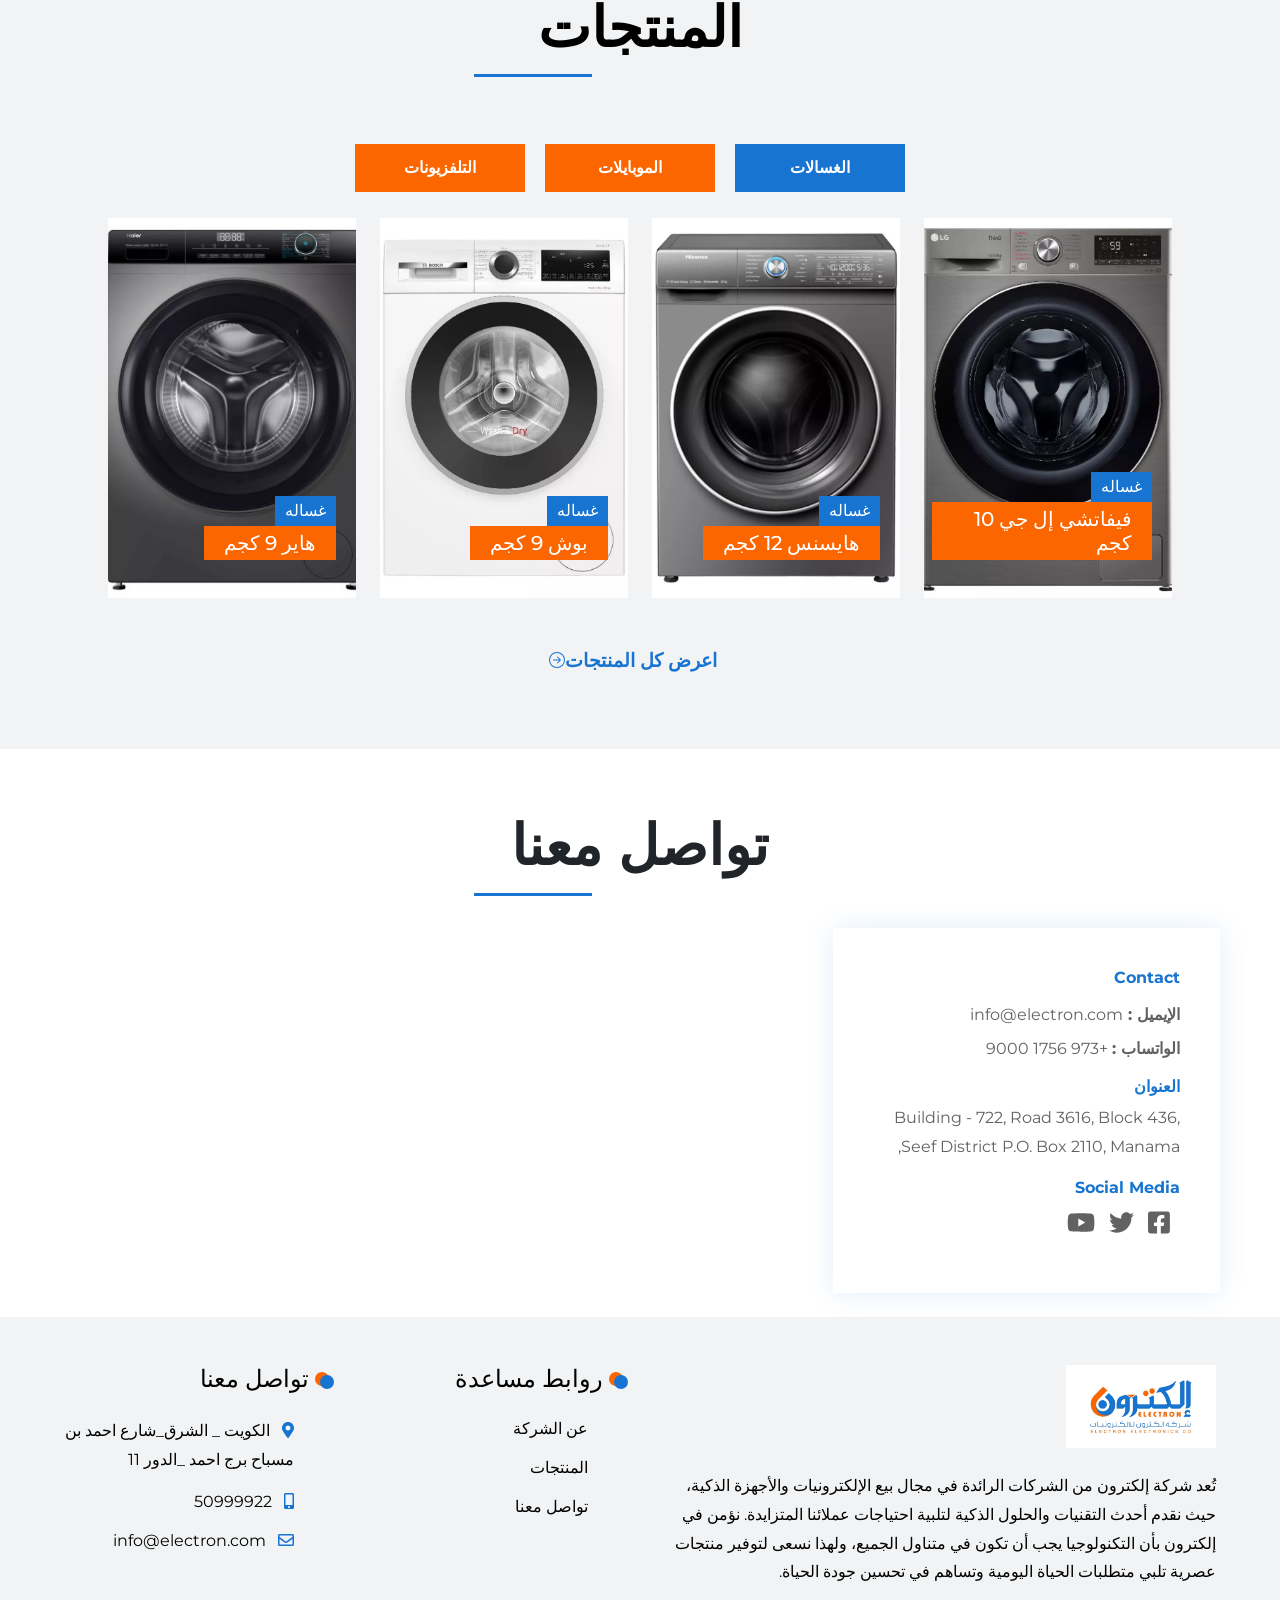
==== commit b2ab9c00: "m" ====
--- a/index.html
+++ b/index.html
@@ -77,10 +77,10 @@
       <div class="owl-one owl-carousel owl-theme">
         <div class="item">
           <figure>
-            <img src="SiteAssets/images/slide1.webp" alt="">
+            <img src="SiteAssets/images/bg4.jpg" alt="">
             <figcaption>
-              <h5 class="slide-title-1"> أهلا إلكترون</h5>
-              <h2 class="slide-title-2">            شركة إلكترون - حلول تقنية متكاملة
+              <h5 class="slide-title-1"> مرحبا بك في إلكترون</h5>
+              <h2 class="slide-title-2">            شركة إلكترون -   للالكترونيات
               </h2>
               <p class="slide-text">
                  تُعد شركة إلكترون من الشركات الرائدة في مجال بيع الإلكترونيات والأجهزة الذكية 
@@ -88,33 +88,34 @@
             </figcaption>
           </figure>
         </div>
-
-        <div class="item">
+        <!-- <div class="item">
           <figure>
-            <img src="SiteAssets/images/slide2.webp" alt="">
+            <img src="SiteAssets/images/bg1.jpg" alt="">
             <figcaption>
-              <h5 class="slide-title-1"> أهلا إلكترون</h5>
-              <h2 class="slide-title-2">            شركة إلكترون - حلول تقنية متكاملة
+              <h5 class="slide-title-1"> مرحبا بك في إلكترون</h5>
+              <h2 class="slide-title-2">            شركة إلكترون -   للالكترونيات
               </h2>
               <p class="slide-text">
                  تُعد شركة إلكترون من الشركات الرائدة في مجال بيع الإلكترونيات والأجهزة الذكية 
               </p>
             </figcaption>
           </figure>
-        </div>
-        <div class="item">
+        </div> -->
+
+        <!-- <div class="item">
           <figure>
-            <img src="SiteAssets/images/slide3.webp" alt="">
+            <img src="SiteAssets/images/bg5.jpg" alt="">
             <figcaption>
-              <h5 class="slide-title-1"> أهلا إلكترون</h5>
-              <h2 class="slide-title-2">            شركة إلكترون - حلول تقنية متكاملة
+              <h5 class="slide-title-1"> مرحبا بك في إلكترون</h5>
+              <h2 class="slide-title-2">            شركة إلكترون -   للالكترونيات
               </h2>
               <p class="slide-text">
                  تُعد شركة إلكترون من الشركات الرائدة في مجال بيع الإلكترونيات والأجهزة الذكية 
               </p>
             </figcaption>
           </figure>
-        </div>
+        </div> -->
+       
       </div>
     </section>
 
@@ -123,7 +124,7 @@
         <div class="col-lg-6 py-sm-0 py-4" data-aos="fade-left">
           <h6 class="about-mini-title">عن الشركة </h6>
           <h2 class="about-title my-3">
-            شركة إلكترون - حلول تقنية متكاملة
+            شركة إلكترون -   للالكترونيات
           </h2>
           <p>
 
@@ -162,16 +163,21 @@
 
     <section class="products p-sm-5 p-4 ">
       <h2 class="title display-4 pb-3 text-center" data-aos="fade-down">المنتجات</h2>
-      <h6 class="px-xl-5 pt-3 text-center" data-aos="zoom-in">     في إلكترون، نقدم مجموعة واسعة من الأجهزة الإلكترونية، بما في ذلك الهواتف الذكية، وأجهزة الحاسوب المحمول،
-        وأجهزة التلفاز الذكية، والسماعات، وغيرها من الملحقات التقنية. نقوم بتحديث تشكيلتنا باستمرار لضمان توفير أحدث
-        الإصدارات التي تعتمد على أحدث التقنيات العالمية.</h6>
+      <h6 class="px-xl-5 pt-3 text-center" data-aos="zoom-in">       نقدم مجموعة واسعة من الأجهزة الإلكترونية، بما في ذلك الهواتف الذكية، وأجهزة الحاسوب المحمول،
+        وأجهزة التلفاز الذكية، والسماعات، وغيرها من الملحقات التقنية. </h6>
       <ul class="nav nav-pills justify-content-center" id="pills-tab" role="tablist">
         <li class="nav-item" role="presentation" data-aos="zoom-in">
-          <button class="nav-link fw-bold active" id="pills-home-tab" data-bs-toggle="pill" data-bs-target="#pills-home"
+          <button class="nav-link fw-bold active" id="pills-contact-tab" data-bs-toggle="pill" data-bs-target="#pills-contact"
+            type="button" role="tab" aria-controls="pills-contact" aria-selected="false">الغسالات
+          </button>
+        </li>
+        <li class="nav-item" role="presentation" data-aos="zoom-in">
+          <button class="nav-link fw-bold " id="pills-home-tab" data-bs-toggle="pill" data-bs-target="#pills-home"
             type="button" role="tab" aria-controls="pills-home" aria-selected="false">الموبايلات
           </button>
 
         </li>
+       
         <li class="nav-item" role="presentation" data-aos="zoom-in">
           <button class="nav-link fw-bold" id="pills-profile-tab" data-bs-toggle="pill" data-bs-target="#pills-profile"
             type="button" role="tab" aria-controls="pills-profile" aria-selected="false">التلفزيونات
@@ -179,42 +185,42 @@
         </li>
       </ul>
       <div class="tab-content px-xl-5 pt-3" id="pills-tabContent">
-        <div class="tab-pane fade active show" id="pills-home" role="tabpanel" aria-labelledby="pills-home-tab">
+        <div class="tab-pane fade " id="pills-home" role="tabpanel" aria-labelledby="pills-home-tab">
           <div class="row">
             <div class="col-lg-3 col-md-6 mb-4 product position-relative" data-aos="zoom-in">
               <figure class="product-img m-0">
+                <img src="SiteAssets/images/mobile1.jpg" alt="#">
+              </figure>
+              <div class="pro-caption">
+                <h6 class="product-btn"> <a href="products.html">هاتف</a></h6>
+                <h5><a href="single-product.html"> سامسونج جالاكسي إس23 ألترا </a></h5>
+              </div>
+            </div>
+            <div class="col-lg-3 col-md-6 mb-4 product position-relative" data-aos="zoom-in">
+              <figure class="product-img m-0">
+                <img src="SiteAssets/images/product2.webp" alt="#">
+              </figure>
+              <div class="pro-caption">
+                <h6 class="product-btn"> <a href="products.html">هاتف</a></h6>
+                <h5><a href="single-product.html"> ايفون 15</a></h5>
+              </div>
+            </div>
+            <div class="col-lg-3 col-md-6 mb-4 product position-relative" data-aos="zoom-in">
+              <figure class="product-img m-0">
+                <img src="SiteAssets/images/product3.webp" alt="#">
+              </figure>
+              <div class="pro-caption">
+                <h6 class="product-btn"><a href="products.html">هاتف</a></h6>
+                <h5><a href="single-product.html">  أيفون 12 من أبل</a></h5>
+              </div>
+            </div>
+            <div class="col-lg-3 col-md-6 mb-4 product position-relative" data-aos="zoom-in">
+              <figure class="product-img m-0">
                 <img src="SiteAssets/images/product1.webp" alt="#">
               </figure>
               <div class="pro-caption">
-                <h6 class="product-btn"> <a href="products.html">الموبايلات</a></h6>
-                <h5><a href="single-product.html"> ايفون 14</a></h5>
-              </div>
-            </div>
-            <div class="col-lg-3 col-md-6 mb-4 product position-relative" data-aos="zoom-in">
-              <figure class="product-img m-0">
-                <img src="SiteAssets/images/product2.webp" alt="#">
-              </figure>
-              <div class="pro-caption">
-                <h6 class="product-btn"> <a href="products.html">الموبايلات</a></h6>
-                <h5><a href="single-product.html"> ايفون 15</a></h5>
-              </div>
-            </div>
-            <div class="col-lg-3 col-md-6 mb-4 product position-relative" data-aos="zoom-in">
-              <figure class="product-img m-0">
-                <img src="SiteAssets/images/product3.webp" alt="#">
-              </figure>
-              <div class="pro-caption">
-                <h6 class="product-btn"><a href="products.html">الموبايلات</a></h6>
-                <h5><a href="single-product.html"> ايفون 16</a></h5>
-              </div>
-            </div>
-            <div class="col-lg-3 col-md-6 mb-4 product position-relative" data-aos="zoom-in">
-              <figure class="product-img m-0">
-                <img src="SiteAssets/images/product1.webp" alt="#">
-              </figure>
-              <div class="pro-caption">
-                <h6 class="product-btn"><a href="products.html">الموبايلات</a></h6>
-                <h5><a href="single-product.html"> ايفون 16</a></h5>
+                <h6 class="product-btn"><a href="products.html">هاتف</a></h6>
+                <h5><a href="single-product.html">  ايفون 15 برو ماكس</a></h5>
               </div>
             </div>
           </div>
@@ -222,64 +228,83 @@
         </div>
         <div class="tab-pane fade" id="pills-profile" role="tabpanel" aria-labelledby="pills-profile-tab">
           <div class="row m-0">
-            <div class="col-lg-4 col-md-6 mb-4 product position-relative" data-aos="zoom-in">
-              <figure class="product-img m-0">
-                <img src="SiteAssets/images/product2.jpg" alt="#">
-              </figure>
-              <div class="pro-caption">
-                <h6 class="product-btn"></h6>
-                <h5><a href="single-product.html">Product Name</a></h5>
-              </div>
-            </div>
-            <div class=" col-lg-4 col-md-6 mb-4 product position-relative" data-aos="zoom-in">
-              <figure class="product-img m-0">
-                <img src="SiteAssets/images/product3.jpg" alt="#">
-              </figure>
-              <div class="pro-caption">
-                <h6 class="product-btn">Category 2</h6>
-                <h5><a href="single-product.html">Product Name</a></h5>
-              </div>
-            </div>
-            <div class=" col-lg-4 col-md-6 mb-4 product position-relative" data-aos="zoom-in">
-              <figure class="product-img m-0">
-                <img src="SiteAssets/images/slider6.jpeg" alt="#">
-              </figure>
-              <div class="pro-caption">
-                <h6 class="product-btn">Category 2</h6>
-                <h5><a href="single-product.html">Product Name</a></h5>
-              </div>
-            </div>
-
-          </div>
-
-        </div>
-        <div class="tab-pane fade" id="pills-contact" role="tabpanel" aria-labelledby="pills-contact-tab">
+            <div class="col-lg-3 col-md-6 mb-4 product position-relative" data-aos="zoom-in">
+              <figure class="product-img m-0">
+                <img src="SiteAssets/images/tv1.webp" alt="#">
+              </figure>
+              <div class="pro-caption">
+                <h6 class="product-btn">تليفزيون</h6>
+                <h5><a href="single-product.html">48 بوصة من بينكيو </a></h5>
+              </div>
+            </div>
+            <div class=" col-lg-3 col-md-6 mb-4 product position-relative" data-aos="zoom-in">
+              <figure class="product-img m-0">
+                <img src="SiteAssets/images/tv2.webp" alt="#">
+              </figure>
+              <div class="pro-caption">
+                <h6 class="product-btn"> تليفزيون</h6>
+                <h5><a href="single-product.html"> 75 بوصة من سوني</a></h5>
+              </div>
+            </div>
+            <div class=" col-lg-3 col-md-6 mb-4 product position-relative" data-aos="zoom-in">
+              <figure class="product-img m-0">
+                <img src="SiteAssets/images/tv3.webp" alt="#">
+              </figure>
+              <div class="pro-caption">
+                <h6 class="product-btn">تليفزيون</h6>
+                <h5><a href="single-product.html">75 بوصة من هايسنس </a></h5>
+              </div>
+            </div>
+            <div class=" col-lg-3 col-md-6 mb-4 product position-relative" data-aos="zoom-in">
+              <figure class="product-img m-0">
+                <img src="SiteAssets/images/tv4.webp" alt="#">
+              </figure>
+              <div class="pro-caption">
+                <h6 class="product-btn">تليفزيون</h6>
+                <h5><a href="single-product.html">سوني برافيا الذكي 98 بوصة    </a></h5>
+              </div>
+            </div>
+
+
+          </div>
+
+        </div>
+        <div class="tab-pane fade active show" id="pills-contact" role="tabpanel" aria-labelledby="pills-contact-tab">
           <div class="row m-0">
-            <div class=" col-lg-4 col-md-6 mb-4 product position-relative" data-aos="zoom-in">
-              <figure class="product-img m-0">
-                <img src="SiteAssets/images/product7.png" alt="#">
-              </figure>
-              <div class="pro-caption">
-                <h6 class="product-btn">Category 3</h6>
-                <h5><a href="single-product.html">Product Name</a></h5>
-              </div>
-            </div>
-            <div class=" col-lg-4 col-md-6 mb-4 product position-relative" data-aos="zoom-in">
-              <figure class="product-img m-0">
-                <img src="SiteAssets/images/product8.png" alt="#">
-              </figure>
-              <div class="pro-caption">
-                <h6 class="product-btn">Category 3</h6>
-                <h5><a href="single-product.html">Product Name</a></h5>
-              </div>
-            </div>
-            <div class=" col-lg-4 col-md-6 mb-4 product position-relative" data-aos="zoom-in">
-              <figure class="product-img m-0">
-                <img src="SiteAssets/images/product9.png" alt="#">
-              </figure>
-              <div class="pro-caption">
-                <h6 class="product-btn">Category 3</h6>
-                <h5><a href="single-product.html">Product Name</a></h5>
+            <div class=" col-lg-3 col-md-6 mb-4 product position-relative" data-aos="zoom-in">
+              <figure class="product-img m-0">
+                <img src="SiteAssets/images/wahs1.webp" alt="#">
+              </figure>
+              <div class="pro-caption">
+                <h6 class="product-btn">غساله</h6>
+                <h5><a href="single-product.html"> فيفاتشي   إل جي 10 كجم  </a></h5>
+              </div>
+            </div>
+            <div class=" col-lg-3 col-md-6 mb-4 product position-relative" data-aos="zoom-in">
+              <figure class="product-img m-0">
+                <img src="SiteAssets/images/wash2.webp" alt="#">
+              </figure>
+              <div class="pro-caption">
+                <h6 class="product-btn"> غساله</h6>
+                <h5><a href="single-product.html"> هايسنس 12 كجم</a></h5>
+              </div>
+            </div>
+            <div class=" col-lg-3 col-md-6 mb-4 product position-relative" data-aos="zoom-in">
+              <figure class="product-img m-0">
+                <img src="SiteAssets/images/wash4.webp" alt="#">
+              </figure>
+              <div class="pro-caption">
+                <h6 class="product-btn"> غساله</h6>
+                <h5><a href="single-product.html"> بوش   9 كجم </a></h5>
+              </div>
+            </div>
+            <div class=" col-lg-3 col-md-6 mb-4 product position-relative" data-aos="zoom-in">
+              <figure class="product-img m-0">
+                <img src="SiteAssets/images/wash3.webp" alt="#">
+              </figure>
+              <div class="pro-caption">
+                <h6 class="product-btn"> غساله</h6>
+                <h5><a href="single-product.html"> هاير 9 كجم</a></h5>
               </div>
             </div>
           </div>
@@ -331,10 +356,7 @@
           </div>
         </div>
         <div class="col-xl-8 col-lg-6 contact-map p-0" data-aos="fade-right">
-          <iframe
-            src="https://www.google.com/maps/embed?pb=!1m18!1m12!1m3!1d3578.799368469209!2d50.571466276994364!3d26.235707817900543!2m3!1f0!2f0!3f0!3m2!1i1024!2i768!4f13.1!3m3!1m2!1s0x3e49a5f55a7ff94b%3A0xbfbbfa24431b8371!2sGPS!5e0!3m2!1sen!2seg!4v1685202428019!5m2!1sen!2seg"
-            width="600" height="450" style="border:0;" allowfullscreen="" loading="lazy"
-            referrerpolicy="no-referrer-when-downgrade"></iframe>
+          <iframe src="https://www.google.com/maps/embed?pb=!1m18!1m12!1m3!1d27812.767776738256!2d47.94610979182906!3d29.382117034482356!2m3!1f0!2f0!3f0!3m2!1i1024!2i768!4f13.1!3m3!1m2!1s0x3fcf84923ce75e13%3A0xcde01198ed97a055!2sSharq%2C%20Kuwait%20City%2C%20Kuwait!5e0!3m2!1sen!2seg!4v1731756713487!5m2!1sen!2seg" width="600" height="450" style="border:0;" allowfullscreen="" loading="lazy" referrerpolicy="no-referrer-when-downgrade"></iframe>
         </div>
 
       </div>
@@ -368,11 +390,12 @@
               <li>
                 <p class="m-0">
                   <i class="fas fa-map-marker-alt main-color"></i>
+                  <a href="#" class="d-inline mb-2 mx-2"> الكويت _ الشرق_شارع احمد بن مسباح برج احمد _الدور  11</a>
                 </p>
               </li>
               <li>
                 <i class="fas fa-mobile-alt main-color"></i>
-                <a href="#" class="d-inline mb-2 mx-2">+490 54 324 77</a>
+                <a href="#" class="d-inline mb-2 mx-2">50999922</a>
               </li>
               <li>
                 <i class="far fa-envelope main-color"></i>
--- a/SiteAssets/css/style.css
+++ b/SiteAssets/css/style.css
@@ -135,10 +135,9 @@
 .title::after {
     position: absolute;
     content: "";
-    right: 0;
+    right:  640px;
     height: 3px;
     width: 10%;
-    right: 0;
     background: #1774d1;
     bottom: 0;
     margin: auto;
@@ -193,6 +192,7 @@
 /*--- navbar styling ---*/
 header.navbar {
     background-color: #fff;
+    box-shadow: 0 0 10px #00000029;
     padding: 0;
 }
 
@@ -337,7 +337,7 @@
 
 .form-control:focus {
     box-shadow: none;
-    border: 0;
+    border: 0;    box-shadow: 0 0 10px #00000029;
 
 }
 
@@ -360,7 +360,7 @@
     right: 0;
     width: 100%;
     height: 100%;
-    background: #000000b3;
+    background: rgba(0, 0, 0, 0.708);
     z-index: 1;
 }
 
@@ -384,7 +384,7 @@
     display: flex;
     font-size: 1.2rem;
     font-weight: 600;
-    color: rgba(255, 255, 255, 0.51);
+    color: rgb(255, 255, 255);
 
 }
 
@@ -407,7 +407,7 @@
 }
 
 .inner-header figure figcaption .breadcrumb-item.active {
-    color: #1774d1;
+    color:#fb6600;
 
 }
 
@@ -445,7 +445,7 @@
 }
 
 .slider .item figure:after {
-    background: #02000096;
+    background: #01010170;
     position: absolute;
     content: "";
     right: 0;
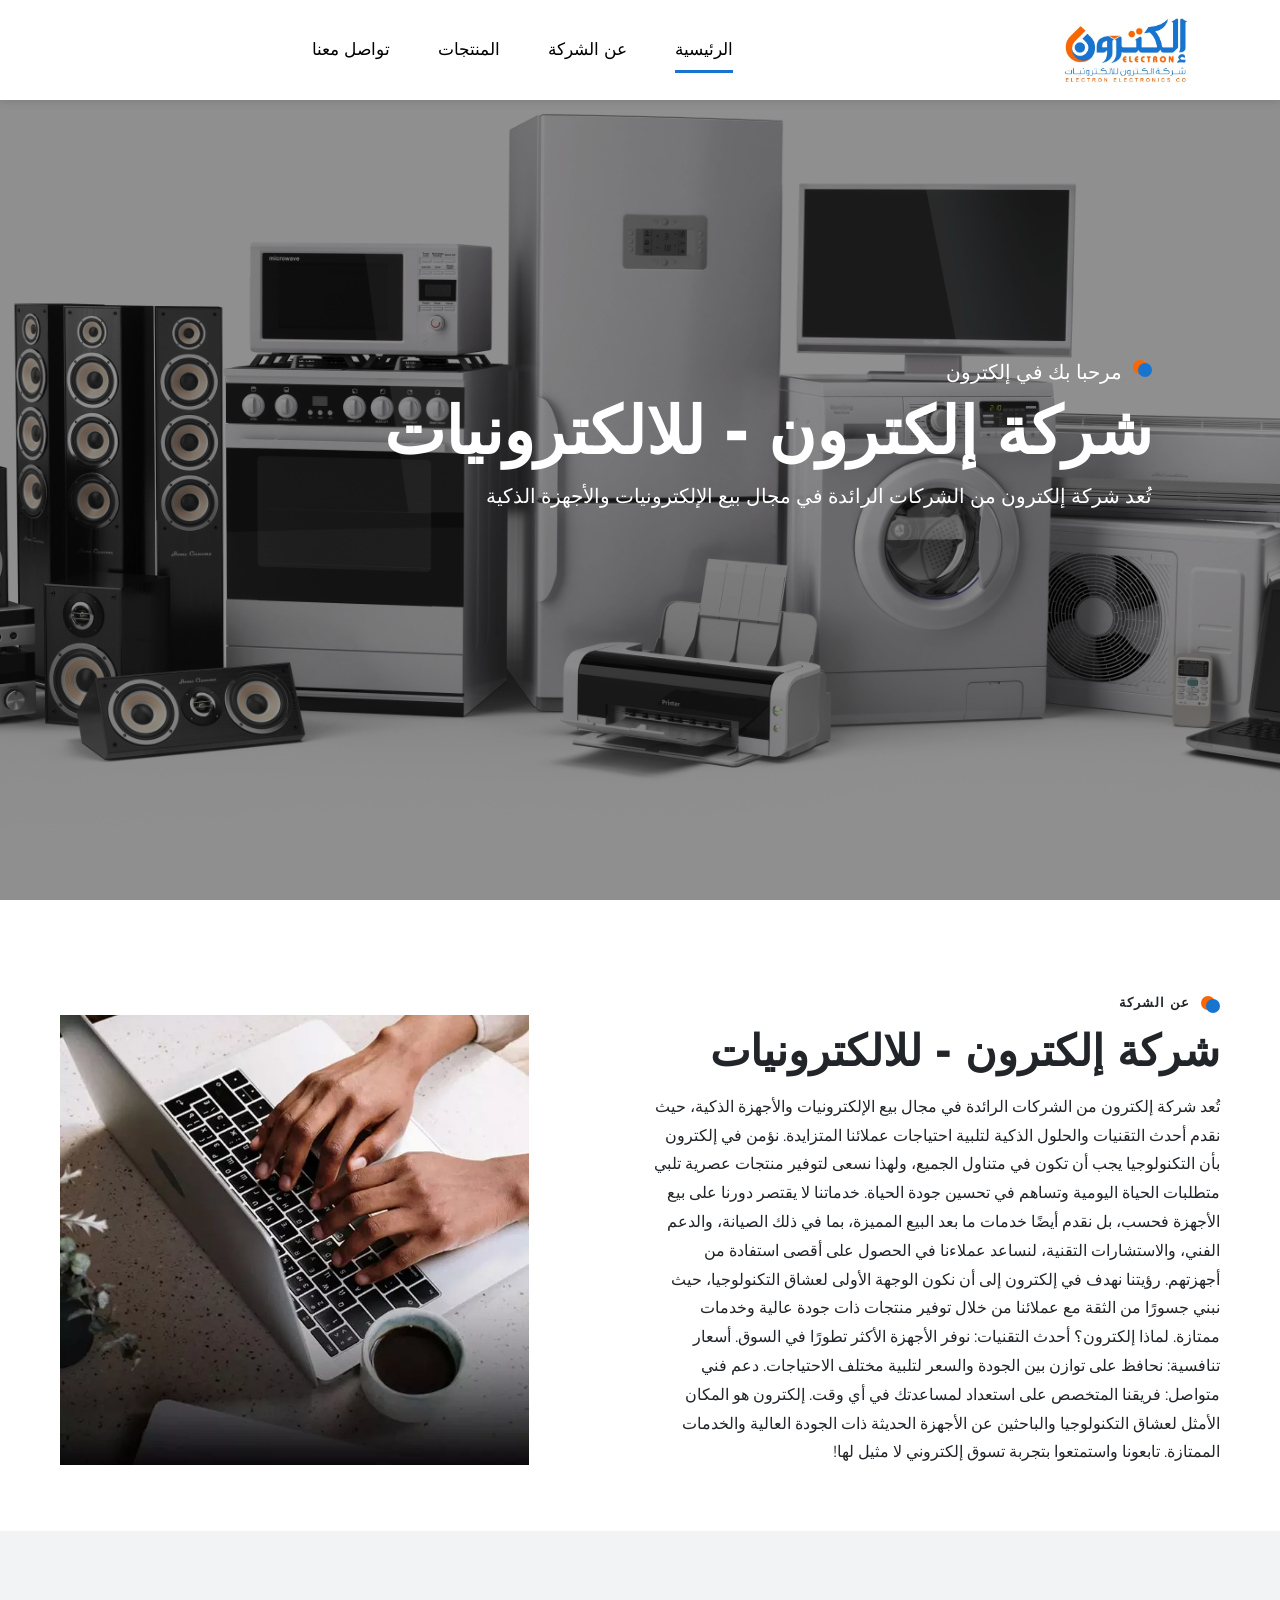
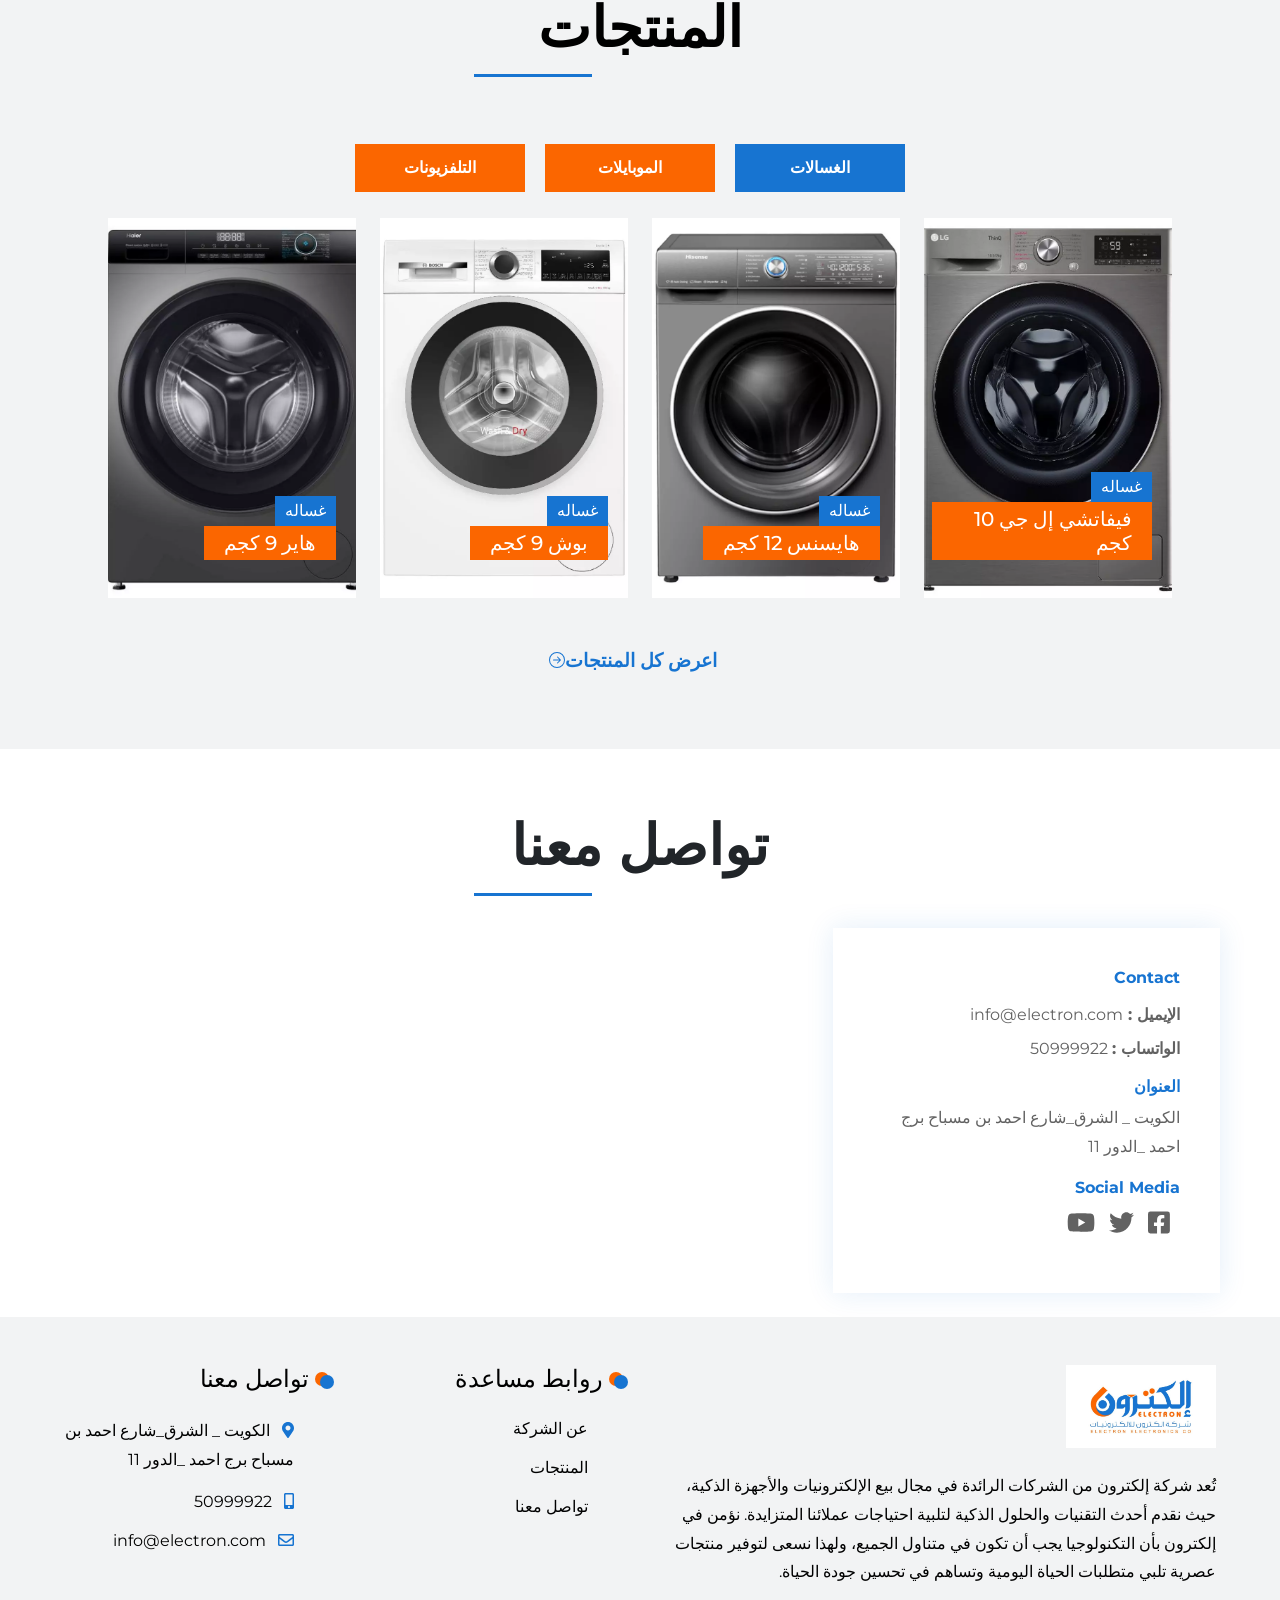
==== commit f5daf8cb: "m" ====
--- a/index.html
+++ b/index.html
@@ -335,18 +335,15 @@
 
               <li><a href="#" class="d-block">
                   <strong>الإيميل : </strong>
-                  info@electron.com
-                </a>
+                  info@electron.com                </a>
               </li>
               <li><a href="#" class="d-block">
                   <strong>الواتساب :</strong>
-                  +973 1756 9000
-                </a>
+                  50999922                </a>
               </li>
             </ul>
             <h6 class="contact-title">العنوان</h6>
-            <p>Building - 722, Road 3616, Block 436,
-              Seef District P.O. Box 2110, Manama,</p>
+            <p>الكويت _ الشرق_شارع احمد بن مسباح برج احمد _الدور 11</p>
             <h6 class="contact-title">Social Media</h6>
             <div class="social-media">
               <a href="#"><i class="fab fa-facebook-square"></i></a>
--- a/SiteAssets/css/style.css
+++ b/SiteAssets/css/style.css
@@ -717,7 +717,7 @@
 }
 /*------- contact section ------*/
 .contact.page .form{
-    background: url(../images/contact.jpeg) no-repeat;
+    background: url(../images/contact.jpg) no-repeat;
     position: relative;
     background-attachment: fixed;
     z-index: 1;
@@ -727,7 +727,7 @@
 .contact.page .form::before {
     position: absolute;
     content: "";
-    background: #fafafad1;
+    background: #0c0808d1;
     width: 100%;
     height: 100%;
     right: 0;
@@ -754,7 +754,7 @@
     padding: 15px;
     width: 100%;
     margin-bottom: 25px;
-    color: #fff;
+    color: #117df8;
     outline: 0;
     background: #fff;
 }
